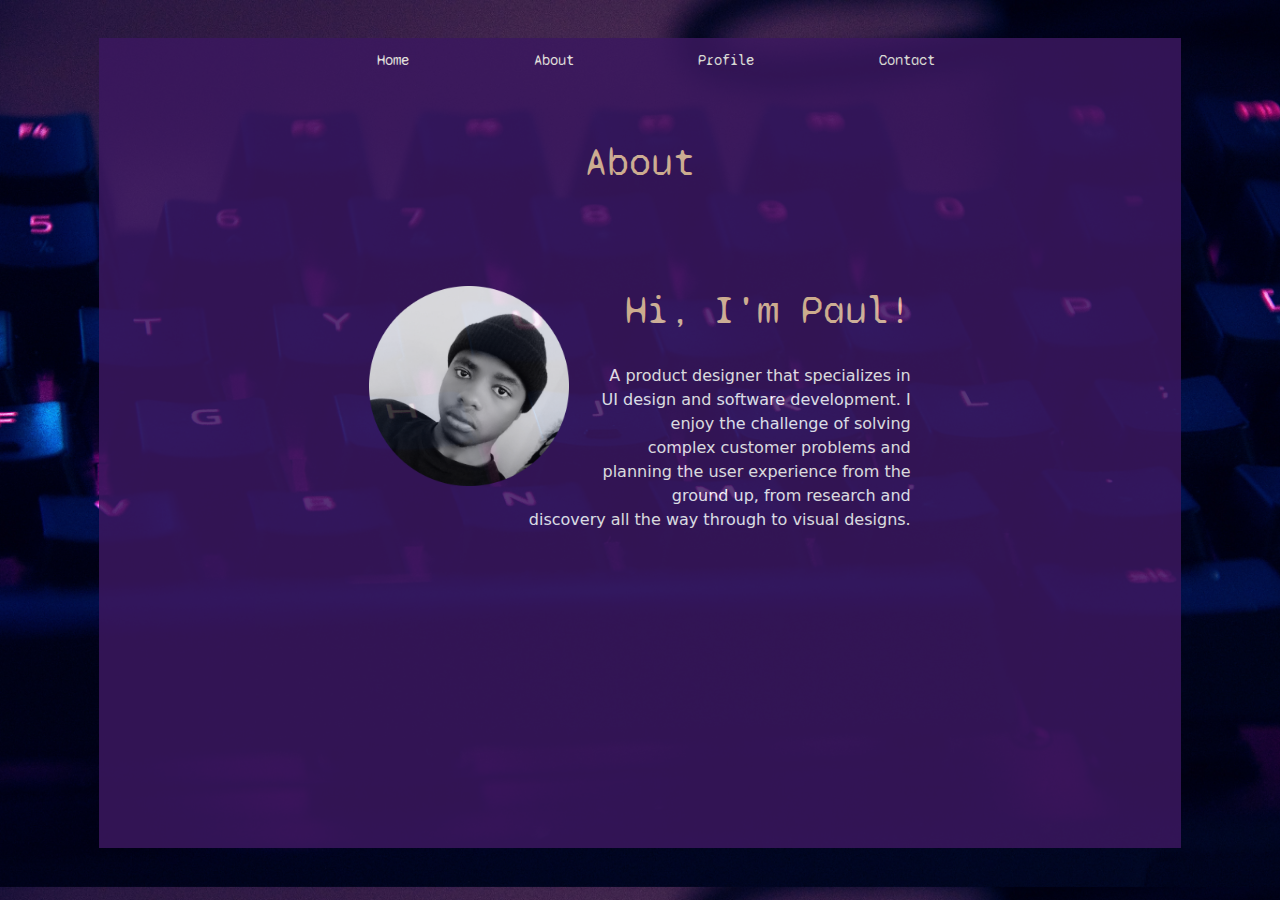
==== about.html @ ca8ef688 "added all" ====
<!DOCTYPE html>
<html lang="en">
<head>
    <meta charset="UTF-8">
    <meta http-equiv="X-UA-Compatible" content="IE=edge">
    <meta name="viewport" content="width=device-width, initial-scale=1.0">
    <title>c.o.G Dev</title>

    <!-- link css -->
    <link rel="stylesheet" href="./css/styles.css">
    <!-- font awesome -->
    <link rel="stylesheet" href="https://cdnjs.cloudflare.com/ajax/libs/font-awesome/6.2.0/css/all.min.css" integrity="sha512-xh6O/CkQoPOWDdYTDqeRdPCVd1SpvCA9XXcUnZS2FmJNp1coAFzvtCN9BmamE+4aHK8yyUHUSCcJHgXloTyT2A==" crossorigin="anonymous" referrerpolicy="no-referrer" />
    <!-- google font -->
    <link href="https://fonts.googleapis.com/css2?family=Syne+Mono&display=swap" rel="stylesheet">

</head>
<body>
    <div id="main-div-about">
        <div id="navbar">
      
            <ul>
              <li>
                <a href="./index.html"><i class="fa-solid fa-house"></i> Home</a>
              </li>
              <li>
                <a href="./about.html"><i class="fa-solid fa-comment"></i> About</a>
              </li>
              <li>
                <a href="./profile.html"><i class="fa-solid fa-user"></i> Profile</a>
              </li>
              <li>
                <a href="./contact.html"><i class="fa-solid fa-phone"></i> Contact</a>
              </li>
            </ul>
          </div>

        <div class="about">
            <h2>About</h2>

        <div class="skill-row-left">
            <img class="paul" src="images/my-image.png" alt="paul-img">
            <h2>Hi, I'm Paul!</h2>
            <p>A product designer that specializes in UI design and software development. I enjoy the challenge of solving complex customer problems and planning the user experience from the ground up, from research and discovery all the way through to visual designs.</p>
            
        </div>
        </div>
                      
    </div>
</body>
</html>
---- css/styles.css ----
@import url("https://cdn.jsdelivr.net/npm/bootstrap@5.2.2/dist/css/bootstrap.min.css");

body{
    background-image: url('/images/bg-image.jpg');
    background-position: center;
    background-size: cover;
    display: flex;
    justify-content: center;
    padding: 3%;

}

/* home page */

#main-div {
    background-color: #3B185F;
    width: 90%;
    height: 90vh;
    opacity: 0.85;
    color: white;
    overflow: auto;
}

#navbar
{
    display: flex;
    align-items: baseline;
    justify-content: space-around;
    margin-top: 10px;
    
    
}

#navbar ul
{
    list-style-type: none;
}
#navbar li
{
    display: inline;
    padding: 60px;
    font-size: 15px;
}
#navbar a
{
    text-decoration: none;
    color: #FCFDF2;
    font-family: 'Syne Mono', monospace;
}
#navbar a:hover
{
    color: #F0CAA3;
}

#main-div .landing-page{
    text-align: center;
    margin-top: 70px;
}

#main-div .landing-page h1{
    font-family: 'Syne Mono', monospace;
    font-size: 8rem;
    color: #F0CAA3;
}

#main-div .landing-page h4{
    font-family: 'Syne Mono', monospace;
    font-size: 4rem;
    color: #F0CAA3;
}

#main-div .landing-page p{
    padding-top: 10px;
}

#main-div .landing-page .two-div{
    margin-top: 40px;
}

#main-div .landing-page .h4p{
    width: 50%;
    float: left;
    padding: 20px;
}


/* about page */

#main-div-about{
    background-color: #3B185F;
    width: 90%;
    height: 90vh;
    opacity: 0.85;
    color: white;
    overflow: auto ;
}
#main-div-about #navbar
{
    display: flex;
    align-items: baseline;
    justify-content: space-around;
    margin-top: 10px;
}
.about{
    text-align: center;

    margin-top: 50px;
}

#main-div-about .about h2{
    font-family: 'Syne Mono', monospace;
    font-size: 2.5rem;
    margin-bottom: 30px;
    color: #F0CAA3;
}

#main-div-about .about .paul {
    height: 200px;
    width: 200px;
    float: left;
    margin-right: 30px;
}

#main-div-about .about .skill-row-left{
    width: 50%;
    margin: 100px auto 100px auto;
    text-align: right;

}



/* profile page */


#main-div-profile {
    background-color: #3B185F;
    width: 90%;
    height: 90vh;
    opacity: 0.85;
    color: white;
    overflow: auto ;
    
}
#main-div-profile #navbar
{
    display: flex;
    align-items: baseline;
    justify-content: space-around;
    margin-top: 10px;
}

.skills{
    text-align: center;
    margin-top: 10px;
}
.skills h2{
    font-family: 'Syne Mono', monospace;
    color: #F0CAA3;
    margin-top: 50px;
}

.icons{
    text-align: left;
    margin-left: 200px;
    padding: 3%;
}

.icons h5{
    margin-bottom: 20px;
} 

/* contact page */

#main-div-contact {
    background-color: #3B185F;
    width: 90%;
    height: 90vh;
    opacity: 0.85;
    color: white;
    overflow: auto ;
    
}
#main-div-conact #navbar
{
    display: flex;
    align-items: baseline;
    justify-content: space-around;
    margin-top: 10px;
}

.contact{
    text-align: center;
    margin-top: 130px;
}

.contact h2{
    font-family: 'Syne Mono', monospace;
    color: #F0CAA3;
}

.contact p{
    font-family: 'Syne Mono', monospace;
    margin-top: 50px;
    font-size: 1.5rem;
}


.mb-4 {    
    margin-top: 30px;
}
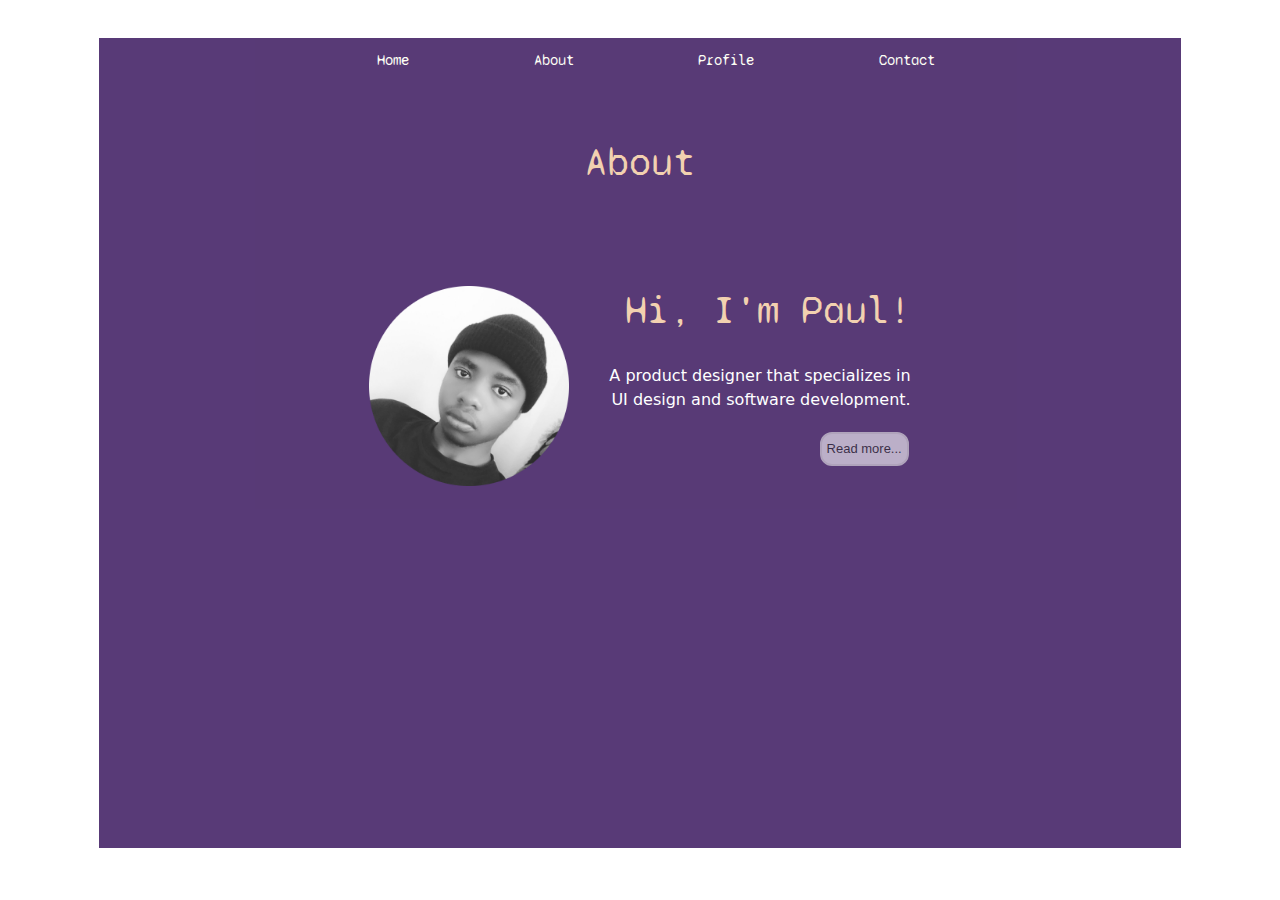
==== commit 68f12b68: "done deal!" ====
--- a/about.html
+++ b/about.html
@@ -40,11 +40,16 @@
         <div class="skill-row-left">
             <img class="paul" src="images/my-image.png" alt="paul-img">
             <h2>Hi, I'm Paul!</h2>
-            <p>A product designer that specializes in UI design and software development. I enjoy the challenge of solving complex customer problems and planning the user experience from the ground up, from research and discovery all the way through to visual designs.</p>
+            <p>A product designer that specializes in UI design and software development. </p>
+            <button id="myBtn">Read more...</button>
+            <p id="demo">
             
         </div>
         </div>
                       
     </div>
+
+    <script src="./js/index.js"></script>
 </body>
-</html>+</html>
+
--- a/css/styles.css
+++ b/css/styles.css
@@ -1,7 +1,7 @@
 @import url("https://cdn.jsdelivr.net/npm/bootstrap@5.2.2/dist/css/bootstrap.min.css");
 
 body{
-    background-image: url('/images/bg-image.jpg');
+    background-image: url('https://images.unsplash.com/photo-1480506132288-68f7705954bd?ixlib=rb-4.0.3&ixid=MnwxMjA3fDB8MHxwaG90by1wYWdlfHx8fGVufDB8fHx8&auto=format&fit=crop&w=920&q=80');
     background-position: center;
     background-size: cover;
     display: flex;
@@ -27,7 +27,7 @@
     align-items: baseline;
     justify-content: space-around;
     margin-top: 10px;
-    
+    overflow: hidden;    
     
 }
 
@@ -92,7 +92,7 @@
     height: 90vh;
     opacity: 0.85;
     color: white;
-    overflow: auto ;
+    overflow: hidden;
 }
 #main-div-about #navbar
 {
@@ -128,6 +128,27 @@
 
 }
 
+/* type="button" class="btn btn-outline-light btn-secondary btn-sm" */
+
+button{
+    border: none;
+    color: white;
+    padding: 5px;
+    text-align: center;
+    text-decoration: none;
+    display: inline-block;
+    font-size: 13px;
+    margin: 4px 2px;
+    cursor: pointer;
+    background-color: white;
+    color: black;
+    border: 2px solid #e7e7e7;
+    border-radius: 12px;
+    font-family: 'Gill Sans', 'Gill Sans MT', Calibri, 'Trebuchet MS', sans-serif;
+    opacity: 0.6;
+    
+}
+
 
 
 /* profile page */
@@ -208,4 +229,11 @@
 
 .mb-4 {    
     margin-top: 30px;
+}
+
+@media screen and (max-width: 955px) {
+    #main-div  #navbar li {
+      float: none;
+      width: 100%;
+    }
 }